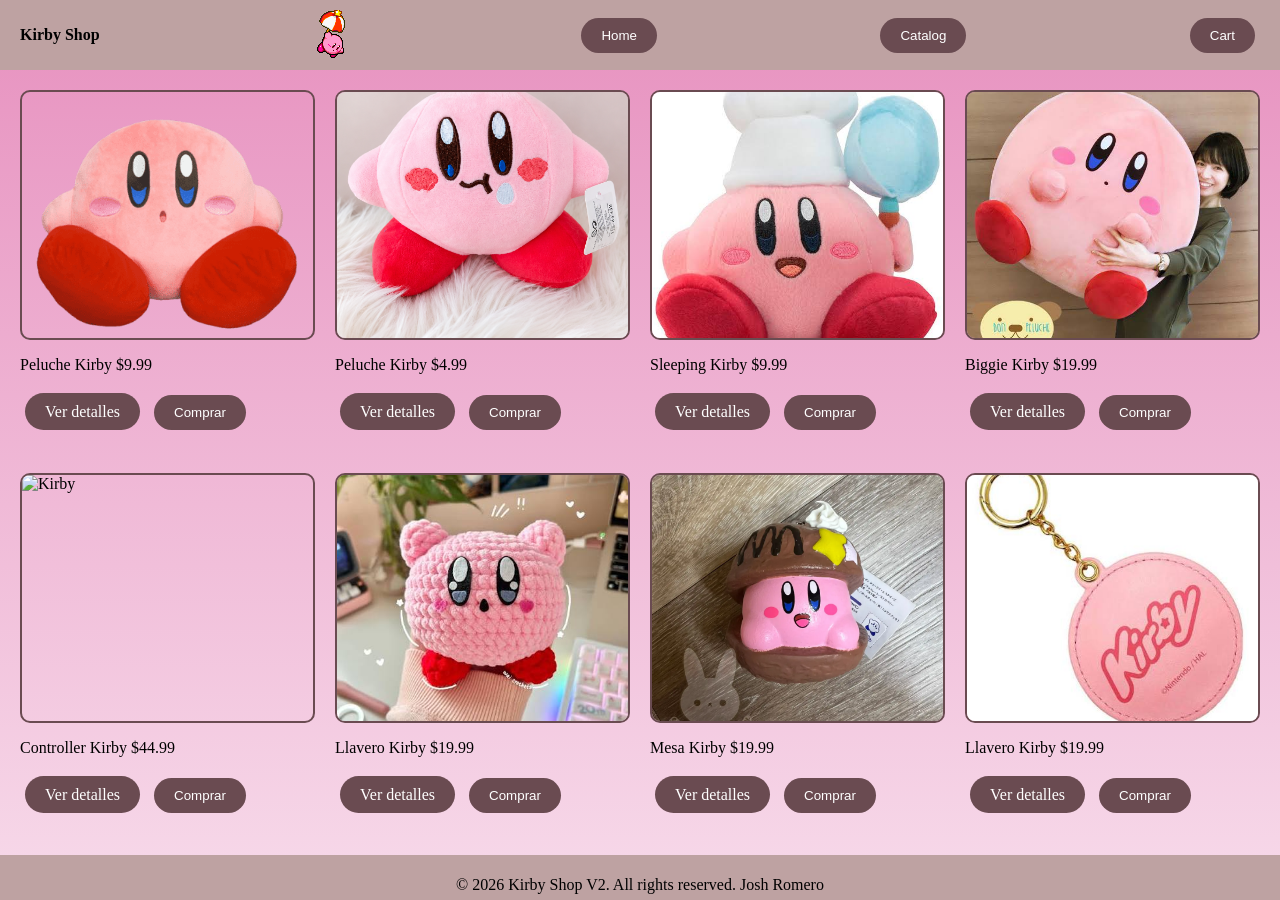
==== index.html @ 445b3a56 "Initial commit - Kirby Shop V2 complete" ====
<!DOCTYPE html>
<html lang="en">
<head>
    <link rel="stylesheet" href="/Css/styles.css">
    <meta charset="UTF-8">
    <meta name="viewport" content="width=device-width, initial-scale=1.0">
    <title>Kirby Shop V2</title>
</head>
<body>
    
    <header class='header'> 
        <h1>Kirby Shop</h1>
        <img  class="gif" src="img/kirbygif.gif" alt="">
        <button class='header__button' id="btn-home">Home</button>
        <button class='header__button' id="btn-catalog">Catalog</button>
         <a href="/Html/cart.html"><button class='header__button' id="btn-cart">Cart</button></a>


            <!-- top menu -->
    <nav class="catalog-menu" id="catalog-menu">
        <a href="#" class="catalog-menu__link" data-category="peluches">Peluches</a>
        <a href="#" class="catalog-menu__link" data-category="juguetes">Juguetes</a>
        <a href="#" class="catalog-menu__link" data-category="juegos">Juegos</a>
        </nav>
    </header>


        
        
    

    <!-- Container for the product list -->

    <div class="container">
        <div class="product--list" data-product-id="kirby-classic">
            <!-- Product items will be dynamically inserted here -->
             <img src="/img/KXC2-N4N1475293-medium_w640_h480_q75-peluchekirby1-1705939067.png" alt="Kirby" class="product-image">
             <p>Peluche Kirby  $9.99</p>
             <a href="/Html/products.html?id=kirby-classic" class="articlebtn">Ver detalles</a>
             <button class="buybtn">Comprar</button>
             
        </div>


        

                <div class="product--list" data-product-id="kirby">
            <!-- Product items will be dynamically inserted here -->
             <img src="/img/ChatGPT-Image-Sep-25-2026-04_35_26-PM.png" alt="Kirby" class="product-image">
              <p>Peluche Kirby  $4.99</p>
              <a href="/Html/products.html?id=kirby" class="articlebtn">Ver detalles</a>
             
             <button class="buybtn">Comprar</button>
        </div>
                <div class="product--list" data-product-id="sleeping-kirby">
            <!-- Product items will be dynamically inserted here -->
             <img src="/img/images.jpeg" alt="Kirby" class="product-image">
              <p>Sleeping Kirby  $9.99</p>
              <a href="/Html/products.html?id=sleeping-kirby" class="articlebtn">Ver detalles</a>
             <button class="buybtn">Comprar</button>
        </div>
                <div class="product--list" data-product-id="biggie-kirby">
            <!-- Product items will be dynamically inserted here -->
             <img src="/img/biggie.jpeg" alt="Kirby" class="product-image">
              <p>Biggie Kirby  $19.99</p>
              <a href="/Html/products.html?id=biggie-kirby"  class="articlebtn">Ver detalles</a>
             <button class="buybtn">Comprar</button>
        </div>

            
                <div class="product--list" data-product-id="kirby-controller">
            <!-- Product items will be dynamically inserted here -->
             <img src="/img/controller.jpeg" alt="Kirby" class="product-image">
              <p>Controller Kirby  $44.99</p>
              <a href="/Html/products.html?id=kirby-controller"  class="articlebtn">Ver detalles</a>
             <button class="buybtn">Comprar</button>
        </div>

                        <div class="product--list" data-product-id="llavero-kirby">
            <!-- Product items will be dynamically inserted here -->
             <img src="/img/llavero.jpeg" alt="Kirby" class="product-image">
              <p>Llavero Kirby  $19.99</p>
              <a href="/Html/products.html?id=llavero-kirby" class="articlebtn">Ver detalles</a>
             <button class="buybtn">Comprar</button>
        </div>
         <div class="product--list" data-product-id="mesa-kirby">
            <!-- Product items will be dynamically inserted here -->
             <img src="/img/mesa.webp" alt="Kirby" class="product-image">
              <p>Mesa Kirby  $19.99</p>
              <a href="/Html/products.html?id=mesa-kirby" class="articlebtn">Ver detalles</a>
             <button class="buybtn">Comprar</button>
        </div>
                 <div class="product--list" data-product-id="llave-kirby">
            
             <img src="/img/llave.jpeg" alt="Kirby" class="product-image">
              <p>Llavero Kirby  $19.99</p>
              <a href="/Html/products.html?id=llave-kirby" class="articlebtn">Ver detalles</a>
             <button class="buybtn">Comprar</button>
        </div>

        
        

    </div>



    <footer>
        <p class="footer--text" >&copy; 2026 Kirby Shop V2. All rights reserved. Josh Romero</p>
    </footer>
<script src="/Js/main.js"></script>
</body>
</html>
---- Css/styles.css ----
/* ==========================================
   1. VARIABLES (:root)
   ========================================== */
:root {
  --backcolour: #bea2a2;
  --btnclor: rgb(106, 75, 81);
  --wht: #fff;
  --pinkirby: #e791bf;
  --whitekirby: #f7daea;
}

/* ==========================================
   2. REGLAS GLOBALES Y RESET (*)
   ========================================== */
*, *::before, *::after {
  box-sizing: border-box;
}

/* ==========================================
   3. ETIQUETAS BASE (body, h1, a)
   ========================================== */
body {
  margin: 0;
  padding: 0;
  background: linear-gradient(to bottom, var(--pinkirby), var(--whitekirby));
  min-height: 100vh;
  display: flex;
  flex-direction: column;
}

h1 {
  font-size: 1rem;
}

a {
  text-decoration: none;
  color: var(--wht);
}

/* ==========================================
   4. HEADER Y COMPONENTES DE NAVEGACIÓN
   ========================================== */
header {
  background-color: var(--backcolour);
  width: 100%;
  margin-top: 0;
  align-items: center;
  justify-content: space-between;
  display: flex;
  padding: 10px 20px;
  z-index: 10;
  position: sticky;
  top: 0;
}

.gif {
  width: 50px;
  height: 50px;
  object-fit: contain;
}

.header__button {
  background-color: var(--btnclor);
  border: none;
  padding: 10px 20px;
  margin: 5px;
  cursor: pointer;
  color: var(--wht);
  border-radius: 20px;
  transition: background-color 0.3s ease, color 0.3s ease, transform 0.3s ease;
}

/* Menú Desplegable (Catalog Dropdown) */
.catalog-menu {
  position: absolute;
  top: 100%;
  left: 0;
  width: 100%;
  background-color: var(--btnclor);
  display: flex;
  justify-content: center;
  gap: 20px;
  padding: 15px 0;
  z-index: 9;
  border-radius: 0 0 10px 10px;
  transform: translateY(-100%);
  opacity: 0;
  visibility: hidden;
  transition: transform 0.4s ease, opacity 0.4s ease, visibility 0.4s ease;
  box-shadow: 0 4px 10px rgba(0, 0, 0, 0.15);
}

/* Estado activo del menú */
.catalog-menu.active {
  transform: translateY(0);
  opacity: 1;
  visibility: visible;
}

.catalog-menu__link {
  color: var(--wht);
  text-decoration: none;
  font-weight: bold;
  padding: 8px 16px;
  border-radius: 8px;
  transition: background-color 0.3s ease, color 0.3s ease;
}

/* ==========================================
   5. CONTENIDO PRINCIPAL Y TARJETAS DE PRODUCTO
   ========================================== */
.container {
  display: grid;
  grid-template-columns: 1fr;
  gap: 20px;
  padding: 20px;
  flex-grow: 1;
}

.product--list img {
  width: 100%;
  height: 250px;
  object-fit: cover;
  border-radius: 10px;
  border: 2px solid var(--btnclor);
  display: block;
  transition: transform 0.3s ease;
}

/* Botones compartidos */
.articlebtn, .buybtn {
  background-color: var(--btnclor);
  border: none;
  padding: 10px 20px;
  margin: 5px;
  cursor: pointer;
  color: var(--wht);
  border-radius: 20px;
  transition: background-color 0.3s ease, color 0.3s ease, transform 0.3s ease;
}

.articlebtn--large {
  font-size: 1.2rem;
  padding: 15px 30px;
  border-radius: 25px;
}

/* ==========================================
   6. FOOTER
   ========================================== */
footer {
  margin-top: auto;
  background-color: var(--backcolour);
  height: 45px;
  width: 100%;
}

.footer--text {
  text-align: center;
  padding-top: 5px;
}

/* ==========================================
   7. ESTADOS HOVER (Agrupados para evitar duplicación)
   ========================================== */
.header__button:hover,
.buybtn:hover,
.articlebtn:hover,
.articlebtn--large:hover {
  background-color: var(--pinkirby);
  color: var(--btnclor);
  transform: scale(1.05);
}

.catalog-menu__link:hover {
  background-color: var(--pinkirby);
  color: var(--btnclor);
}

.product--list img:hover {
  transform: scale(1.05);
  cursor: pointer;
}

/* ==========================================
   8. MEDIA QUERIES (Responsividad)
   ========================================== */
@media (min-width: 600px) {
  .container {
    grid-template-columns: repeat(2, 1fr);
  }
}

@media (min-width: 1024px) {
  .container {
    grid-template-columns: repeat(4, 1fr);
  }
}
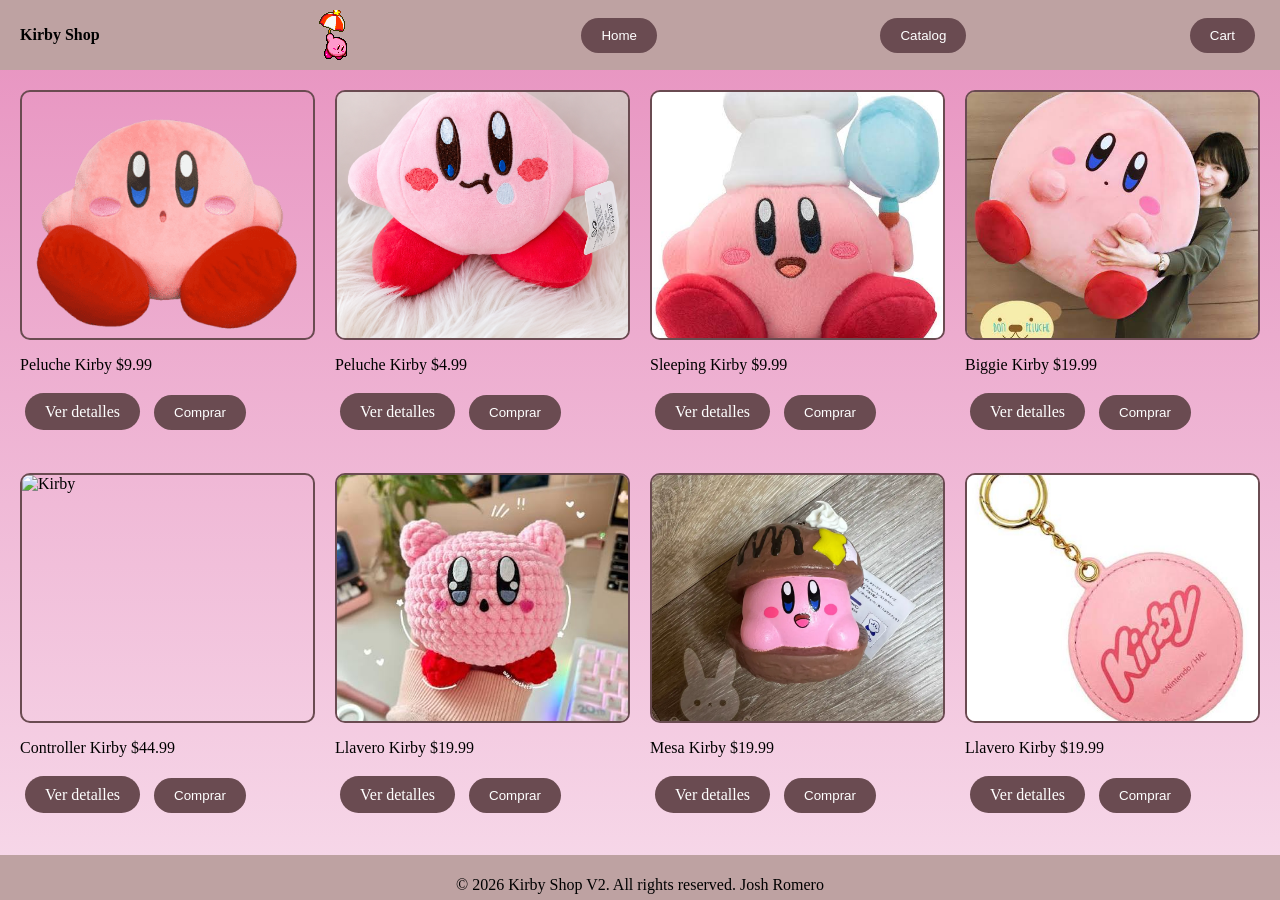
==== commit 741fa4cc: "Fix relative paths for css and img" ====
--- a/index.html
+++ b/index.html
@@ -1,7 +1,7 @@
 <!DOCTYPE html>
 <html lang="en">
 <head>
-    <link rel="stylesheet" href="/Css/styles.css">
+    <link rel="stylesheet" href="Css/styles.css">
     <meta charset="UTF-8">
     <meta name="viewport" content="width=device-width, initial-scale=1.0">
     <title>Kirby Shop V2</title>
@@ -13,7 +13,7 @@
         <img  class="gif" src="img/kirbygif.gif" alt="">
         <button class='header__button' id="btn-home">Home</button>
         <button class='header__button' id="btn-catalog">Catalog</button>
-         <a href="/Html/cart.html"><button class='header__button' id="btn-cart">Cart</button></a>
+         <a href="Html/cart.html"><button class='header__button' id="btn-cart">Cart</button></a>
 
 
             <!-- top menu -->
@@ -34,9 +34,9 @@
     <div class="container">
         <div class="product--list" data-product-id="kirby-classic">
             <!-- Product items will be dynamically inserted here -->
-             <img src="/img/KXC2-N4N1475293-medium_w640_h480_q75-peluchekirby1-1705939067.png" alt="Kirby" class="product-image">
+             <img src="img/KXC2-N4N1475293-medium_w640_h480_q75-peluchekirby1-1705939067.png" alt="Kirby" class="product-image">
              <p>Peluche Kirby  $9.99</p>
-             <a href="/Html/products.html?id=kirby-classic" class="articlebtn">Ver detalles</a>
+             <a href="Html/products.html?id=kirby-classic" class="articlebtn">Ver detalles</a>
              <button class="buybtn">Comprar</button>
              
         </div>
@@ -46,55 +46,55 @@
 
                 <div class="product--list" data-product-id="kirby">
             <!-- Product items will be dynamically inserted here -->
-             <img src="/img/ChatGPT-Image-Sep-25-2026-04_35_26-PM.png" alt="Kirby" class="product-image">
+             <img src="img/ChatGPT-Image-Sep-25-2026-04_35_26-PM.png" alt="Kirby" class="product-image">
               <p>Peluche Kirby  $4.99</p>
-              <a href="/Html/products.html?id=kirby" class="articlebtn">Ver detalles</a>
+              <a href="Html/products.html?id=kirby" class="articlebtn">Ver detalles</a>
              
              <button class="buybtn">Comprar</button>
         </div>
                 <div class="product--list" data-product-id="sleeping-kirby">
             <!-- Product items will be dynamically inserted here -->
-             <img src="/img/images.jpeg" alt="Kirby" class="product-image">
+             <img src="img/images.jpeg" alt="Kirby" class="product-image">
               <p>Sleeping Kirby  $9.99</p>
-              <a href="/Html/products.html?id=sleeping-kirby" class="articlebtn">Ver detalles</a>
+              <a href="Html/products.html?id=sleeping-kirby" class="articlebtn">Ver detalles</a>
              <button class="buybtn">Comprar</button>
         </div>
                 <div class="product--list" data-product-id="biggie-kirby">
             <!-- Product items will be dynamically inserted here -->
-             <img src="/img/biggie.jpeg" alt="Kirby" class="product-image">
+             <img src="img/biggie.jpeg" alt="Kirby" class="product-image">
               <p>Biggie Kirby  $19.99</p>
-              <a href="/Html/products.html?id=biggie-kirby"  class="articlebtn">Ver detalles</a>
+              <a href="Html/products.html?id=biggie-kirby"  class="articlebtn">Ver detalles</a>
              <button class="buybtn">Comprar</button>
         </div>
 
             
                 <div class="product--list" data-product-id="kirby-controller">
             <!-- Product items will be dynamically inserted here -->
-             <img src="/img/controller.jpeg" alt="Kirby" class="product-image">
+             <img src="img/controller.jpeg" alt="Kirby" class="product-image">
               <p>Controller Kirby  $44.99</p>
-              <a href="/Html/products.html?id=kirby-controller"  class="articlebtn">Ver detalles</a>
+              <a href="Html/products.html?id=kirby-controller"  class="articlebtn">Ver detalles</a>
              <button class="buybtn">Comprar</button>
         </div>
 
                         <div class="product--list" data-product-id="llavero-kirby">
             <!-- Product items will be dynamically inserted here -->
-             <img src="/img/llavero.jpeg" alt="Kirby" class="product-image">
+             <img src="img/llavero.jpeg" alt="Kirby" class="product-image">
               <p>Llavero Kirby  $19.99</p>
-              <a href="/Html/products.html?id=llavero-kirby" class="articlebtn">Ver detalles</a>
+              <a href="Html/products.html?id=llavero-kirby" class="articlebtn">Ver detalles</a>
              <button class="buybtn">Comprar</button>
         </div>
          <div class="product--list" data-product-id="mesa-kirby">
             <!-- Product items will be dynamically inserted here -->
-             <img src="/img/mesa.webp" alt="Kirby" class="product-image">
+             <img src="img/mesa.webp" alt="Kirby" class="product-image">
               <p>Mesa Kirby  $19.99</p>
-              <a href="/Html/products.html?id=mesa-kirby" class="articlebtn">Ver detalles</a>
+              <a href="Html/products.html?id=mesa-kirby" class="articlebtn">Ver detalles</a>
              <button class="buybtn">Comprar</button>
         </div>
                  <div class="product--list" data-product-id="llave-kirby">
             
-             <img src="/img/llave.jpeg" alt="Kirby" class="product-image">
+             <img src="img/llave.jpeg" alt="Kirby" class="product-image">
               <p>Llavero Kirby  $19.99</p>
-              <a href="/Html/products.html?id=llave-kirby" class="articlebtn">Ver detalles</a>
+              <a href="Html/products.html?id=llave-kirby" class="articlebtn">Ver detalles</a>
              <button class="buybtn">Comprar</button>
         </div>
 
@@ -108,6 +108,6 @@
     <footer>
         <p class="footer--text" >&copy; 2026 Kirby Shop V2. All rights reserved. Josh Romero</p>
     </footer>
-<script src="/Js/main.js"></script>
+<script src="Js/main.js"></script>
 </body>
 </html>
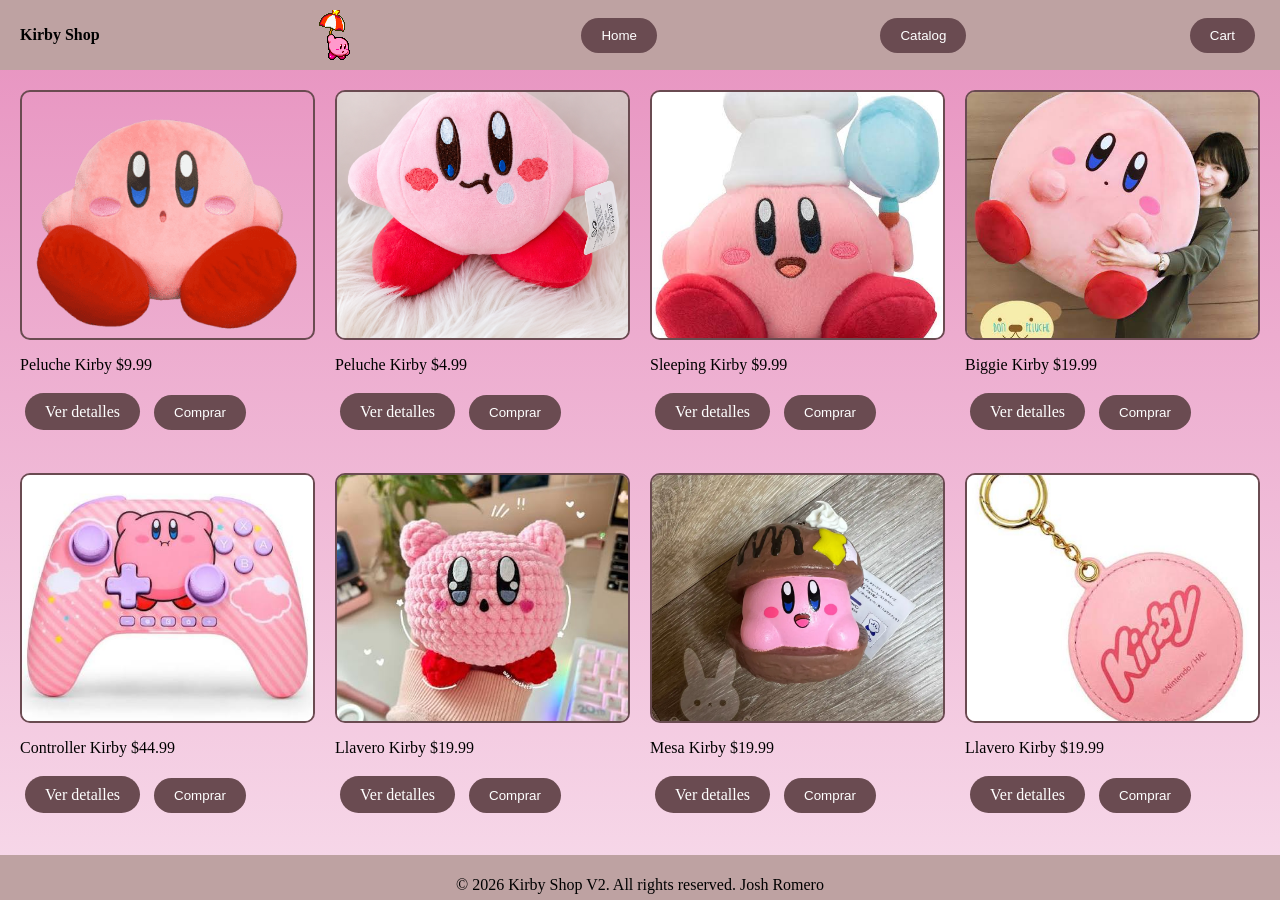
==== commit 32170b0b: "Fix relative paths for css and img2" ====
--- a/index.html
+++ b/index.html
@@ -70,7 +70,7 @@
             
                 <div class="product--list" data-product-id="kirby-controller">
             <!-- Product items will be dynamically inserted here -->
-             <img src="img/controller.jpeg" alt="Kirby" class="product-image">
+             <img src="img/controller.jpg" alt="Kirby" class="product-image">
               <p>Controller Kirby  $44.99</p>
               <a href="Html/products.html?id=kirby-controller"  class="articlebtn">Ver detalles</a>
              <button class="buybtn">Comprar</button>
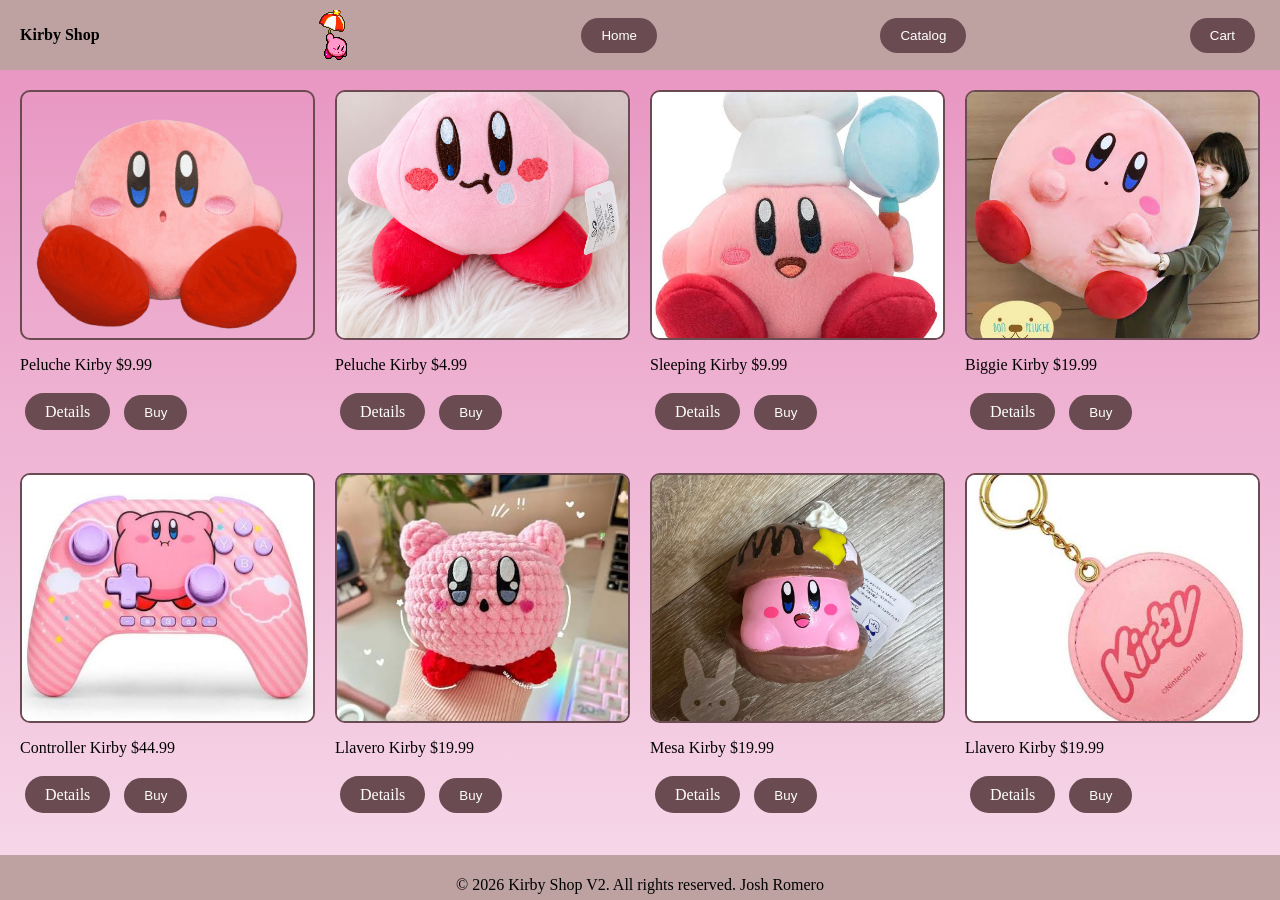
==== commit 17012a93: "lenguage changes and v2.1 complete" ====
--- a/index.html
+++ b/index.html
@@ -18,9 +18,9 @@
 
             <!-- top menu -->
     <nav class="catalog-menu" id="catalog-menu">
-        <a href="#" class="catalog-menu__link" data-category="peluches">Peluches</a>
-        <a href="#" class="catalog-menu__link" data-category="juguetes">Juguetes</a>
-        <a href="#" class="catalog-menu__link" data-category="juegos">Juegos</a>
+        <a href="#" class="catalog-menu__link" data-category="peluches">Accessories</a>
+        <a href="#" class="catalog-menu__link" data-category="juguetes">Toys</a>
+        <a href="#" class="catalog-menu__link" data-category="juegos">Games</a>
         </nav>
     </header>
 
@@ -36,8 +36,8 @@
             <!-- Product items will be dynamically inserted here -->
              <img src="img/KXC2-N4N1475293-medium_w640_h480_q75-peluchekirby1-1705939067.png" alt="Kirby" class="product-image">
              <p>Peluche Kirby  $9.99</p>
-             <a href="Html/products.html?id=kirby-classic" class="articlebtn">Ver detalles</a>
-             <button class="buybtn">Comprar</button>
+             <a href="Html/products.html?id=kirby-classic" class="articlebtn">Details</a>
+             <button class="buybtn">Buy</button>
              
         </div>
 
@@ -48,23 +48,23 @@
             <!-- Product items will be dynamically inserted here -->
              <img src="img/ChatGPT-Image-Sep-25-2026-04_35_26-PM.png" alt="Kirby" class="product-image">
               <p>Peluche Kirby  $4.99</p>
-              <a href="Html/products.html?id=kirby" class="articlebtn">Ver detalles</a>
+              <a href="Html/products.html?id=kirby" class="articlebtn">Details</a>
              
-             <button class="buybtn">Comprar</button>
+             <button class="buybtn">Buy</button>
         </div>
                 <div class="product--list" data-product-id="sleeping-kirby">
             <!-- Product items will be dynamically inserted here -->
              <img src="img/images.jpeg" alt="Kirby" class="product-image">
               <p>Sleeping Kirby  $9.99</p>
-              <a href="Html/products.html?id=sleeping-kirby" class="articlebtn">Ver detalles</a>
-             <button class="buybtn">Comprar</button>
+              <a href="Html/products.html?id=sleeping-kirby" class="articlebtn">Details</a>
+             <button class="buybtn">Buy</button>
         </div>
                 <div class="product--list" data-product-id="biggie-kirby">
             <!-- Product items will be dynamically inserted here -->
              <img src="img/biggie.jpeg" alt="Kirby" class="product-image">
               <p>Biggie Kirby  $19.99</p>
-              <a href="Html/products.html?id=biggie-kirby"  class="articlebtn">Ver detalles</a>
-             <button class="buybtn">Comprar</button>
+              <a href="Html/products.html?id=biggie-kirby"  class="articlebtn">Details</a>
+             <button class="buybtn">Buy</button>
         </div>
 
             
@@ -72,30 +72,30 @@
             <!-- Product items will be dynamically inserted here -->
              <img src="img/controller.jpg" alt="Kirby" class="product-image">
               <p>Controller Kirby  $44.99</p>
-              <a href="Html/products.html?id=kirby-controller"  class="articlebtn">Ver detalles</a>
-             <button class="buybtn">Comprar</button>
+              <a href="Html/products.html?id=kirby-controller"  class="articlebtn">Details</a>
+             <button class="buybtn">Buy</button>
         </div>
 
                         <div class="product--list" data-product-id="llavero-kirby">
             <!-- Product items will be dynamically inserted here -->
              <img src="img/llavero.jpeg" alt="Kirby" class="product-image">
               <p>Llavero Kirby  $19.99</p>
-              <a href="Html/products.html?id=llavero-kirby" class="articlebtn">Ver detalles</a>
-             <button class="buybtn">Comprar</button>
+              <a href="Html/products.html?id=llavero-kirby" class="articlebtn">Details</a>
+             <button class="buybtn">Buy</button>
         </div>
          <div class="product--list" data-product-id="mesa-kirby">
             <!-- Product items will be dynamically inserted here -->
              <img src="img/mesa.webp" alt="Kirby" class="product-image">
               <p>Mesa Kirby  $19.99</p>
-              <a href="Html/products.html?id=mesa-kirby" class="articlebtn">Ver detalles</a>
-             <button class="buybtn">Comprar</button>
+              <a href="Html/products.html?id=mesa-kirby" class="articlebtn">Details</a>
+             <button class="buybtn">Buy</button>
         </div>
                  <div class="product--list" data-product-id="llave-kirby">
             
              <img src="img/llave.jpeg" alt="Kirby" class="product-image">
               <p>Llavero Kirby  $19.99</p>
-              <a href="Html/products.html?id=llave-kirby" class="articlebtn">Ver detalles</a>
-             <button class="buybtn">Comprar</button>
+              <a href="Html/products.html?id=llave-kirby" class="articlebtn">Details</a>
+             <button class="buybtn">Buy</button>
         </div>
 
         
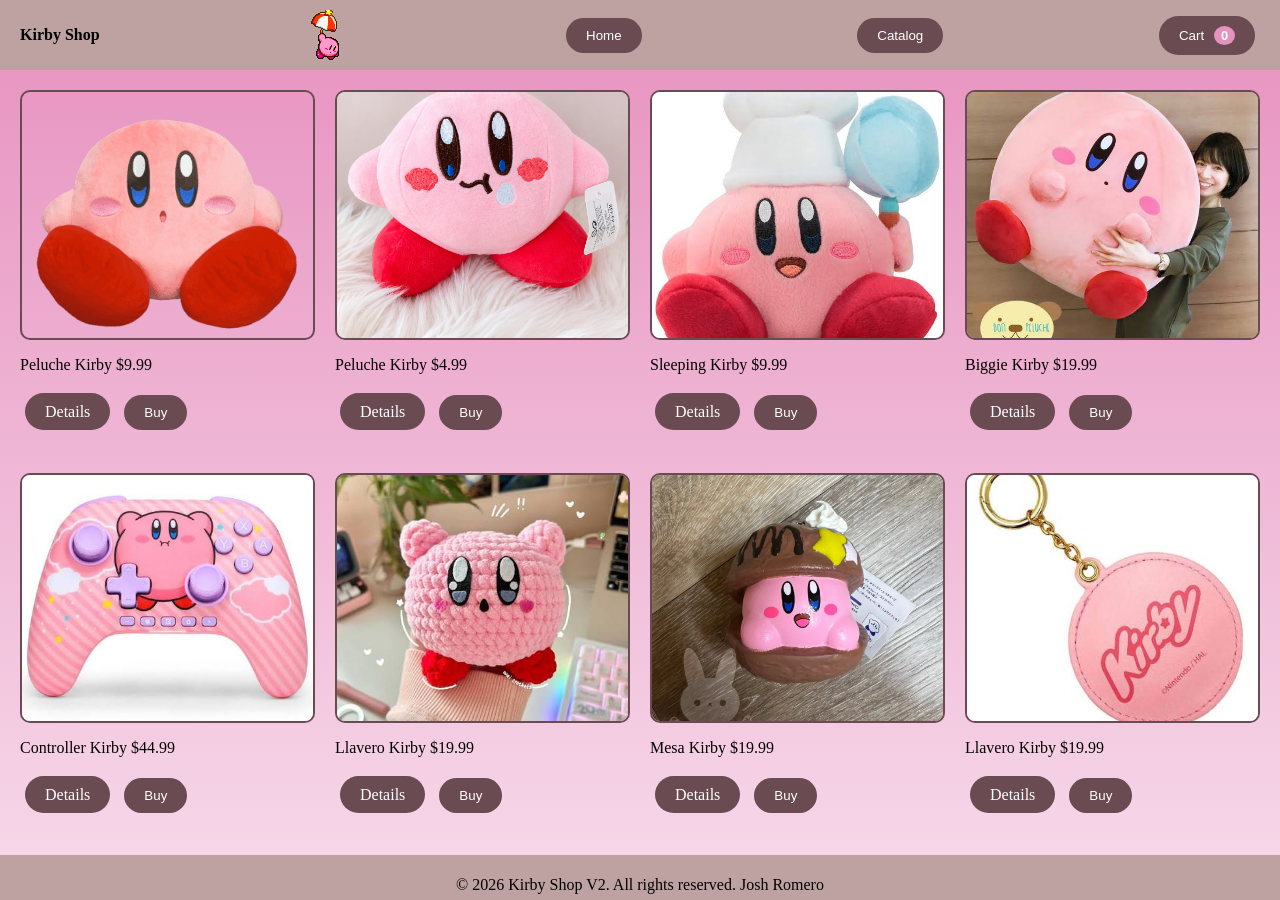
==== commit b555805c: "Kirby Shop v1" ====
--- a/index.html
+++ b/index.html
@@ -13,7 +13,12 @@
         <img  class="gif" src="img/kirbygif.gif" alt="">
         <button class='header__button' id="btn-home">Home</button>
         <button class='header__button' id="btn-catalog">Catalog</button>
-         <a href="Html/cart.html"><button class='header__button' id="btn-cart">Cart</button></a>
+        <!-- ✅ AHORA -->
+        <a href="Html/cart.html">
+        <button class='header__button' id="btn-cart">
+        Cart <span id="cart-counter" class="cart-badge">0</span>
+    </button>
+</a>
 
 
             <!-- top menu -->
@@ -24,7 +29,7 @@
         </nav>
     </header>
 
-
+    
         
         
     
--- a/Css/styles.css
+++ b/Css/styles.css
@@ -37,9 +37,9 @@
   color: var(--wht);
 }
 
-/* ==========================================
-   4. HEADER Y COMPONENTES DE NAVEGACIÓN
-   ========================================== */
+/* 
+   4. HEADER 
+*/
 header {
   background-color: var(--backcolour);
   width: 100%;
@@ -53,6 +53,17 @@
   top: 0;
 }
 
+.cart-badge {
+    background-color: var(--pinkirby);
+    color: #ffffff;
+    font-size: 0.8rem;
+    font-weight: bold;
+    padding: 2px 7px;
+    border-radius: 50%;
+    margin-left: 6px;
+    display: inline-block;
+}
+
 .gif {
   width: 50px;
   height: 50px;
@@ -70,7 +81,7 @@
   transition: background-color 0.3s ease, color 0.3s ease, transform 0.3s ease;
 }
 
-/* Menú Desplegable (Catalog Dropdown) */
+/* Catalog Dropdown*/
 .catalog-menu {
   position: absolute;
   top: 100%;
@@ -90,7 +101,7 @@
   box-shadow: 0 4px 10px rgba(0, 0, 0, 0.15);
 }
 
-/* Estado activo del menú */
+/* active menu */
 .catalog-menu.active {
   transform: translateY(0);
   opacity: 1;
@@ -106,9 +117,7 @@
   transition: background-color 0.3s ease, color 0.3s ease;
 }
 
-/* ==========================================
-   5. CONTENIDO PRINCIPAL Y TARJETAS DE PRODUCTO
-   ========================================== */
+/* Product Container */
 .container {
   display: grid;
   grid-template-columns: 1fr;
@@ -127,7 +136,7 @@
   transition: transform 0.3s ease;
 }
 
-/* Botones compartidos */
+/* Buttons */
 .articlebtn, .buybtn {
   background-color: var(--btnclor);
   border: none;
@@ -161,7 +170,7 @@
 }
 
 /* ==========================================
-   7. ESTADOS HOVER (Agrupados para evitar duplicación)
+   7. Hovers
    ========================================== */
 .header__button:hover,
 .buybtn:hover,
@@ -183,7 +192,7 @@
 }
 
 /* ==========================================
-   8. MEDIA QUERIES (Responsividad)
+   8. MEDIA QUERIES 
    ========================================== */
 @media (min-width: 600px) {
   .container {
